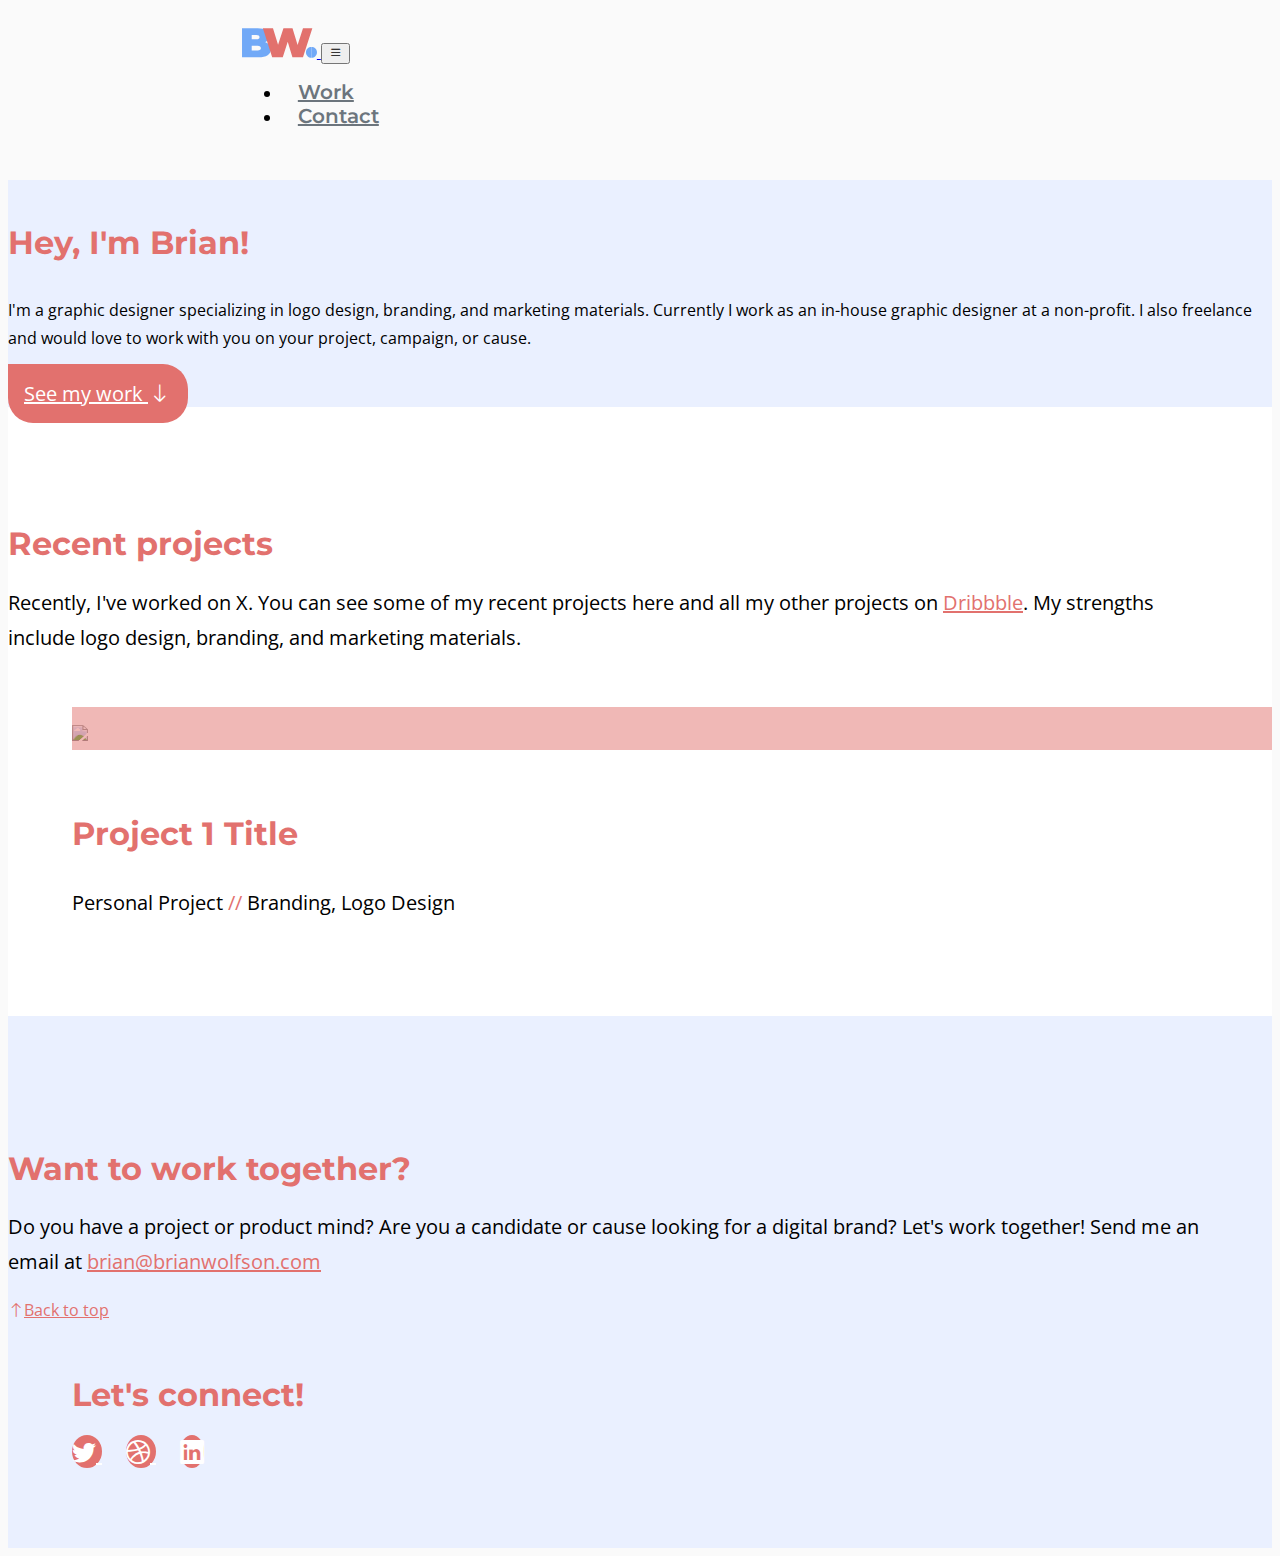
==== newsite/index.html @ c96e3b71 "1" ====
<!DOCTYPE html>
<html lang="en" dir="ltr">
  <head>
    <meta charset="utf-8">
    <meta name="viewport" content="width=device-width, initial-scale=1">

    <meta name="title" content="Brian Wolfson - Graphic Designer in Washington DC">
    <meta name="description" content="Brian Wolfson is an experienced in-house and freelance graphic designer in Washington DC specializing in political causes and campaigns.">
    <meta name="keywords" content="graphic design, political, washington dc, D.C., washington, graphic, design, progressive, communications, political communications">
    <meta name="robots" content="index, follow">
    <meta http-equiv="Content-Type" content="text/html; charset=utf-8">
    <meta name="language" content="English">

    <link rel="preconnect" href="https://fonts.googleapis.com">
    <link rel="preconnect" href="https://fonts.gstatic.com" crossorigin>
    <link href="https://fonts.googleapis.com/css2?family=Open+Sans&family=Montserrat:wght@600;700&display=swap" rel="stylesheet">

    <link href="https://cdn.jsdelivr.net/npm/bootstrap@5.1.3/dist/css/bootstrap.min.css" rel="stylesheet" integrity="sha384-1BmE4kWBq78iYhFldvKuhfTAU6auU8tT94WrHftjDbrCEXSU1oBoqyl2QvZ6jIW3" crossorigin="anonymous">
    <link rel="stylesheet" href="https://cdn.jsdelivr.net/npm/bootstrap-icons@1.7.2/font/bootstrap-icons.css">

    <link rel="icon" href="assets/img/favicon.png" type="image/x-icon"/>

    <link rel="stylesheet" href="assets/style.css">

    <title>Brian Wolfson &bull; Graphic Designer in Washington DC</title>

  </head>
  <body>

    <div id="top"></div>

    <nav class="navbar fixed-top navbar-expand-lg mx-auto">
      <div class="container-fluid">
        <a class="navbar-brand" href="#">
            <svg version="1.1" xmlns="http://www.w3.org/2000/svg" xmlns:xlink="http://www.w3.org/1999/xlink" x="0px" y="0px" width="75px"
            	viewBox="0 0 438.2 173.9" style="enable-background:new 0 0 438.2 173.9;" xml:space="preserve">
            <style type="text/css">
            	.st0{fill:#71A9F7;}
            	.st1{fill:#E2716D;}
            	.st2{fill:#CACAC0;}
            </style>
            <defs>
            </defs>
            <g>
            	<path class="st0" d="M0,171.5V0.8h91.2c23.6,0,41,4.2,52.2,12.6c11.2,8.4,16.8,19.1,16.8,32.1c0,8.6-2.4,16.3-7.2,23
            		s-11.7,12.1-20.8,16c-9.1,3.9-20.3,5.9-33.6,5.9l4.9-13.2c13.3,0,24.8,1.9,34.5,5.6c9.7,3.7,17.1,9.1,22.4,16.2
            		c5.3,7.1,7.9,15.6,7.9,25.5c0,14.8-6.1,26.3-18.4,34.6c-12.3,8.3-30.2,12.4-53.8,12.4H0z M56.6,131.2h34.6c6.3,0,11.1-1.1,14.3-3.4
            		c3.2-2.3,4.8-5.6,4.8-10c0-4.4-1.6-7.7-4.8-10c-3.2-2.3-7.9-3.4-14.3-3.4H52.7v-38h30.7c6.5,0,11.3-1.1,14.3-3.3
            		c3-2.2,4.5-5.3,4.5-9.4c0-4.2-1.5-7.4-4.5-9.5c-3-2.1-7.8-3.2-14.3-3.2H56.6V131.2z"/>
            	<path class="st1" d="M176.4,171.5L121.8,0.8H181l44.1,144.1h-29.7L242.2,0.8h52.9l43.6,144.1h-28.5L356.4,0.8H411l-54.6,170.7
            		h-61.7l-35.6-118h16.6l-37.5,118H176.4z"/>
            	<path class="st0" d="M406,173.9c-9.1,0-16.7-3-22.9-8.9c-6.2-5.9-9.3-13.5-9.3-22.8c0-9.4,3.1-17,9.3-22.7
            		c6.2-5.7,13.8-8.5,22.9-8.5"/>
            	<path class="st0" d="M406,111c9.1,0,16.7,2.8,22.9,8.5c6.2,5.7,9.3,13.3,9.3,22.7c0,9.3-3.1,16.9-9.3,22.8
            		c-6.2,5.9-13.8,8.9-22.9,8.9"/>
            	<path class="st2" d="M120.4,0"/>
            </g>
            </svg>
        </a>
        <button class="navbar-toggler" type="button" data-bs-toggle="collapse" data-bs-target="#navbarSupportedContent" aria-controls="navbarSupportedContent" aria-expanded="false" aria-label="Toggle navigation">
          <i class="bi bi-list"></i>
        </button>
        <div class="collapse navbar-collapse" id="navbarSupportedContent">
          <ul class="navbar-nav ms-auto mb-2 mb-lg-0">
            <li class="nav-item">
              <a class="nav-link" href="#work">Work</a>
            </li>
            <li class="nav-item">
              <a class="nav-link" href="#contact">Contact</a>
            </li>
          </ul>
        </div>
      </div>
    </nav>

    <div class="hero-wrapper">
    <div class="container col-xxl-8 px-4 py-5">
      <div class="hero-section row flex-lg-row-reverse align-items-center g-5 py-5">
        <div class="col-sm-6">
          <img src="assets/img/headshot.png" class="d-block mx-lg-auto img-fluid" alt="" loading="lazy">
        </div>
        <div class="col-sm-6">
          <h1 style="color: #E2716E;" class="display-5 fw-bold lh-1 mb-3">Hey, I'm Brian!</h1>
          <p class="lead">I'm a graphic designer specializing in logo design, branding, and marketing materials. Currently I work as an in-house graphic designer at a non-profit. I also freelance and would love to work with you on your project, campaign, or cause.</p>
          <div class="d-grid gap-2 d-md-flex justify-content-md-start">
            <a type="button" href="#work" class="btn btn-lg px-4 me-md-2 red-button"><span class="button-text">See my work </span><i class="bi bi-arrow-down"></i></a>
          </div>
        </div>
      </div>
      <div id="work"></div>
    </div>
  </div>



    <div class="work-section">
      <div class="container">
        <div class="row">
          <div class="col-sm-6 left-col">
            <h1 style="color: #E2716E;">Recent projects</h1>
            <p>Recently, I've worked on X. You can see some of my recent projects here and all my other projects on <a class="dribbble-inline-link" href="https://dribbble.com/brianwolfson">Dribbble</a>. My strengths include logo design, branding, and marketing materials.<p>
          </div>
          <div class="col-sm-6">

            <!-- Content Block -->
            <div class="project-block right-col"><a href="#">
              <div class="image-container">
                <img src="https://loremflickr.com/700/500" class="img-fluid">
                <div class="after"></div>
              </div>
              <h3 class="project-title">Project 1 Title</h3>
              <p class="explainer-text">Personal Project <span style="color: #E2716E;">//</span> Branding, Logo Design</p>
            </a></div>
            <!-- End Content Block -->

          </div>
        </div>
      </div>
    </div>

    <div id="contact" class="contact-section">
      <div class="container">
        <div class="row contact-wrapper">

          <div class="email-wrapper col-sm-6 left-col">
            <h1>Want to work together?</h1>
            <p>Do you have a project or product mind? Are you a candidate or cause looking for a digital brand? Let's work together! Send me an email at <a target="_blank " href="mailto:brian@brianwolfson.com" >brian@brianwolfson.com</a></p>

            <a href="#top"><i class="bi bi-arrow-up"></i>Back to top</a>
          </div>

          <div class="col-sm-6 right-col">

            <h1>Let's connect!</h1>

            <div class="social-button-wrapper">
              <a type="button" target="_blank" href="https://twitter.com/wolfsonbs" class="social-button btn">
                <i class="bi bi-twitter"></i>
              </a>

              <a type="button" target="_blank" href="https://dribbble.com/brianwolfson" class="social-button btn">
                <i class="bi bi-dribbble"></i>
              </a>

              <a type="button" target="_blank" href="https://www.linkedin.com/in/wolfsonb/" class="social-button btn">
                <i class="bi bi-linkedin"></i>
              </a>
            </div>
          </div>
        </div>
      </div>
    </div>

    <script src="assets/script.js"></script>
    <script src="https://cdn.jsdelivr.net/npm/bootstrap@5.1.3/dist/js/bootstrap.bundle.min.js" integrity="sha384-ka7Sk0Gln4gmtz2MlQnikT1wXgYsOg+OMhuP+IlRH9sENBO0LRn5q+8nbTov4+1p" crossorigin="anonymous"></script>
  </body>
</html>
---- newsite/assets/style.css ----
/* Base Styles */

body {
  background-color: rgb(250, 250, 250);
  font-family: 'Open Sans', sans-serif;
}

h1, h2, h3, h4, h5, h6 {
  font-family: 'Montserrat', sans-serif;
  font-weight: 700;
}

:root {
  --main-color: #E2716E;
  --darker-shade: #CB6563;
}

/* Navbar */

.navbar {
  padding: 1.25rem 0;
}

@media (min-width: 996px) {
  .navbar .container-fluid {
    width: 74%;
    margin: auto 18.5%;
  }

  .col-sm-6 {
      padding: 0;
  }
}

nav.fixed-top {
  transition: all 0.2s ease-in;
}

.nav-active {
  background-color: #fff;
  box-shadow: 5px -1px 12px -5px grey;
}

.nav-link {
  color: #6c757d;
  font-size: 1.25rem;
  font-weight: 600;
  padding: 0 1rem;
  font-family: 'Montserrat', sans-serif;
}

.nav-link:hover {
  color: var(--main-color);
}

@media (max-width: 996px) {
  .nav-item, .nav-link {
    padding: .5rem 1rem .5rem;
  }

  .container-fluid {
    padding: 0;
  }

  .navbar {
    background-color: #fff;
  }

  .navbar-brand {
    padding: 0 1rem;
  }

  .navbar-nav {
    padding-top: 1rem;
    background-color: #fff;
  }

  .navbar-collapse {
    z-index: -1;
  }

  .navbar-toggler {
    font-size: 2rem;
    padding-right: 1rem;
    color: var(--main-color);
  }
}

/* Hero Section */

.hero-wrapper {
  background-color: rgb(234, 240, 255);
}

.hero-section {
  margin-top: 1rem;
}

.hero-section p {
  line-height: 1.75;
  padding: 0.75rem 0;
}

.red-button {
  background-color: var(--main-color);
  border-radius: 0 25px 25px 25px;
  border: 0;
  width: auto;
  height: auto;
  padding: 1rem;
  font-size: 1.25rem;
  transition: all 375ms ease;
}

.red-button {
  color: #fff;
}

.red-button i {
  color: #fff;
  padding: 0.125rem;
}

.red-button:hover {
  background-color: var(--darker-shade);
  outline: none !important;
  box-shadow: none;
  color: #fff; !important!;
}

.red-button:visited, .red-button:active {
  outline: none !important;
  box-shadow: none;
}

/* About Section */

.work-section {
  background-color: #fff;
  padding: 6rem 0;
}

.dribbble-inline-link {
  color: var(--main-color);
  text-decoration: underline;
}

.dribbble-inline-link:hover {
  color: var(--darker-shade);
}

.work-section p {
  font-size: 1.25rem;
  line-height: 1.75;
}

.explainer-text {
  margin-bottom: 0;
}

.project-block, .contact-section h1, h2, h3, h4, h5, h6 {
  padding: 2rem 0 0;
  font-size: 2rem;
  color: var(--main-color);
  transition: all 0.2s ease-in-out;
}

.project-block:not(:first-child) {
  padding-top: 3rem;
}

.project-block a {
  color: #000;
  text-decoration: none;
}

.project-block h3:hover {
  color: var(--darker-shade);
}

.image-container {
    position: relative;
}
.image-container .after {
  position: absolute;
  top: 0;
  left: 0;
  width: 100%;
  height: 100%;
  display: none;
  color: #FFF;
  background: #E2716E;
  opacity: 0.50;
  display: block;
  transition: all 0.2s ease-in-out;
}
.image-container:hover .after {
  opacity: 0;
}

/* Contact Section */

.contact-section {
  background-color: rgb(234, 240, 255);
  padding: 5rem 0;
}

.contact-section p {
  font-size: 1.25rem;
  line-height: 1.75;
}

@media (min-width: 996px) {
  .left-col {
    padding-right: 4rem;
  }

  .right-col {
    padding-left: 4rem;
  }
}

.contact-section .email-wrapper a {
  color: var(--main-color);
}

.contact-section .email-wrapper a:hover {
  color: var(--darker-shade);
  text-decoration: underline;
}

.social-button {
  background-color: var(--main-color);
  transition: all 0.2s ease-in-out;
  color: #fff;
  font-size: 1.5rem;
  border-radius: 50%;
  border: 0;
  margin: 1rem 1.5rem 0 0;
}

.social-button:hover {
  background-color: var(--darker-shade);
  color: #fff;
}
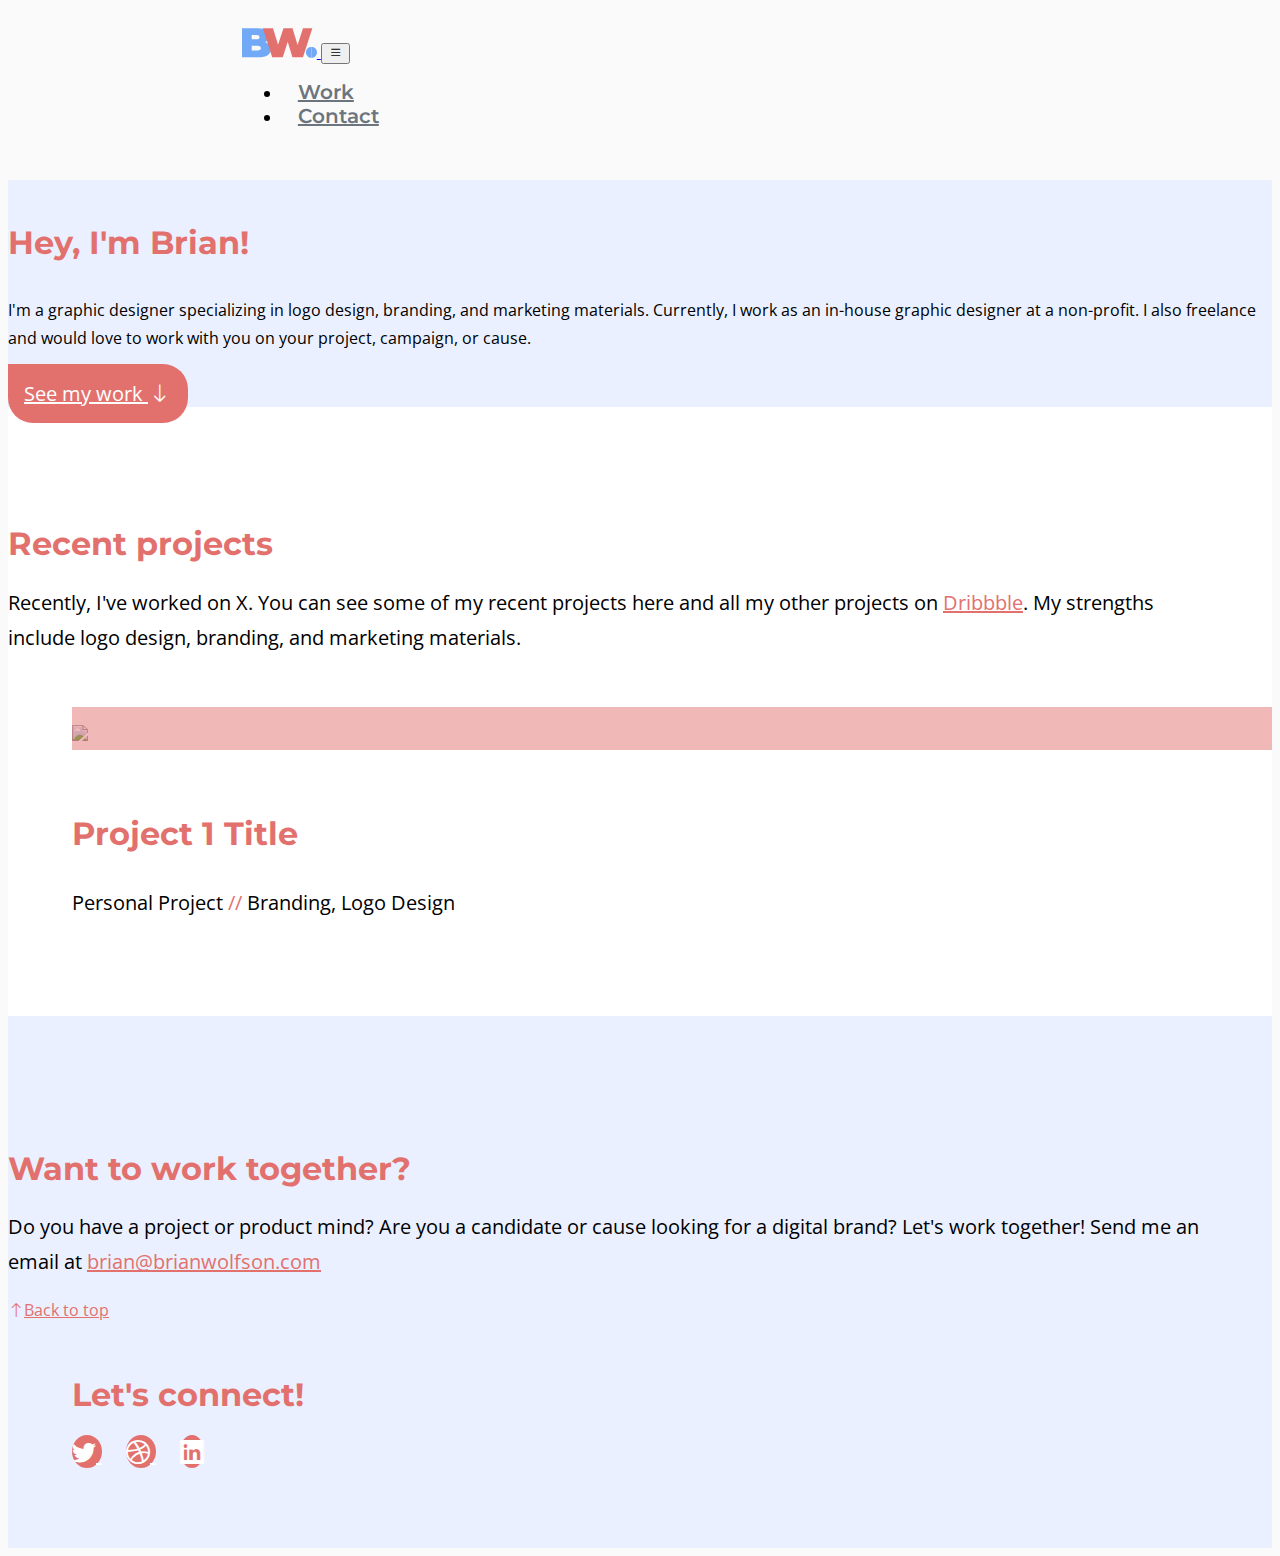
==== commit 2817dc56: "b1" ====
--- a/newsite/index.html
+++ b/newsite/index.html
@@ -81,7 +81,7 @@
         </div>
         <div class="col-sm-6">
           <h1 style="color: #E2716E;" class="display-5 fw-bold lh-1 mb-3">Hey, I'm Brian!</h1>
-          <p class="lead">I'm a graphic designer specializing in logo design, branding, and marketing materials. Currently I work as an in-house graphic designer at a non-profit. I also freelance and would love to work with you on your project, campaign, or cause.</p>
+          <p class="lead">I'm a graphic designer specializing in logo design, branding, and marketing materials. Currently, I work as an in-house graphic designer at a non-profit. I also freelance and would love to work with you on your project, campaign, or cause.</p>
           <div class="d-grid gap-2 d-md-flex justify-content-md-start">
             <a type="button" href="#work" class="btn btn-lg px-4 me-md-2 red-button"><span class="button-text">See my work </span><i class="bi bi-arrow-down"></i></a>
           </div>
--- a/newsite/assets/style.css
+++ b/newsite/assets/style.css
@@ -3,6 +3,7 @@
 body {
   background-color: rgb(250, 250, 250);
   font-family: 'Open Sans', sans-serif;
+  webkit-appearance: none;
 }
 
 h1, h2, h3, h4, h5, h6 {
@@ -104,6 +105,7 @@
 .red-button {
   background-color: var(--main-color);
   border-radius: 0 25px 25px 25px;
+  -webkit-border-radius: 0 25px 25px 25px;
   border: 0;
   width: auto;
   height: auto;
@@ -235,6 +237,7 @@
   color: #fff;
   font-size: 1.5rem;
   border-radius: 50%;
+  -webkit-border-radius: 50%;
   border: 0;
   margin: 1rem 1.5rem 0 0;
 }
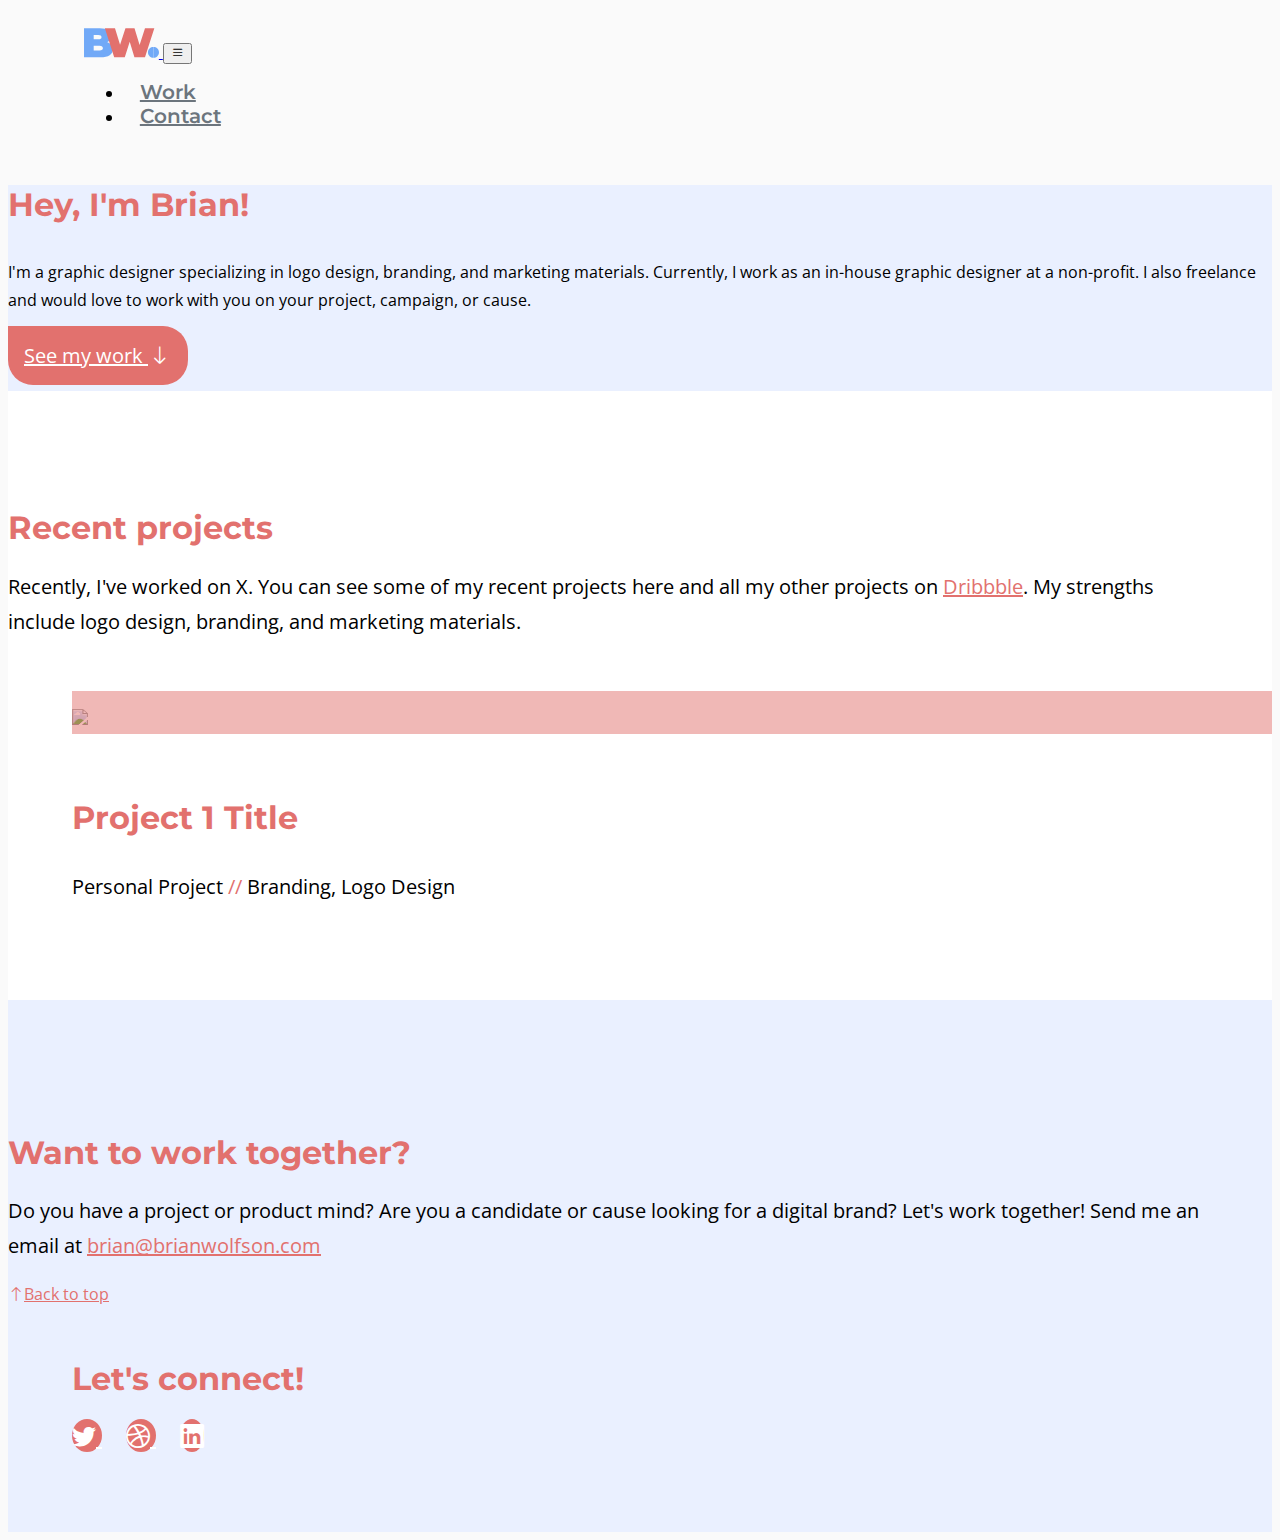
==== commit 4424efb4: "1" ====
--- a/newsite/index.html
+++ b/newsite/index.html
@@ -74,17 +74,17 @@
     </nav>
 
     <div class="hero-wrapper">
-    <div class="container col-xxl-8 px-4 py-5">
-      <div class="hero-section row flex-lg-row-reverse align-items-center g-5 py-5">
-        <div class="col-sm-6">
-          <img src="assets/img/headshot.png" class="d-block mx-lg-auto img-fluid" alt="" loading="lazy">
-        </div>
+    <div class="container px-4 py-5">
+      <div class="hero-section row align-items-center g-5 py-5">
         <div class="col-sm-6">
           <h1 style="color: #E2716E;" class="display-5 fw-bold lh-1 mb-3">Hey, I'm Brian!</h1>
           <p class="lead">I'm a graphic designer specializing in logo design, branding, and marketing materials. Currently, I work as an in-house graphic designer at a non-profit. I also freelance and would love to work with you on your project, campaign, or cause.</p>
           <div class="d-grid gap-2 d-md-flex justify-content-md-start">
             <a type="button" href="#work" class="btn btn-lg px-4 me-md-2 red-button"><span class="button-text">See my work </span><i class="bi bi-arrow-down"></i></a>
           </div>
+        </div>
+        <div class="col-sm-6">
+          <img src="assets/img/headshot.png" class="d-block mx-lg-auto img-fluid" alt="" loading="lazy">
         </div>
       </div>
       <div id="work"></div>
--- a/newsite/assets/style.css
+++ b/newsite/assets/style.css
@@ -3,7 +3,6 @@
 body {
   background-color: rgb(250, 250, 250);
   font-family: 'Open Sans', sans-serif;
-  webkit-appearance: none;
 }
 
 h1, h2, h3, h4, h5, h6 {
@@ -24,12 +23,19 @@
 
 @media (min-width: 996px) {
   .navbar .container-fluid {
-    width: 74%;
-    margin: auto 18.5%;
+    width: 88%;
+    margin: auto 6%;
   }
 
   .col-sm-6 {
       padding: 0;
+  }
+}
+
+@media (min-width: 1921px) {
+  .navbar .container-fluid {
+    width: 66%;
+    margin: auto 17%;
   }
 }
 
@@ -112,6 +118,7 @@
   padding: 1rem;
   font-size: 1.25rem;
   transition: all 375ms ease;
+  -webkit-appearance: none;
 }
 
 .red-button {
@@ -240,6 +247,7 @@
   -webkit-border-radius: 50%;
   border: 0;
   margin: 1rem 1.5rem 0 0;
+  -webkit-appearance: none;
 }
 
 .social-button:hover {
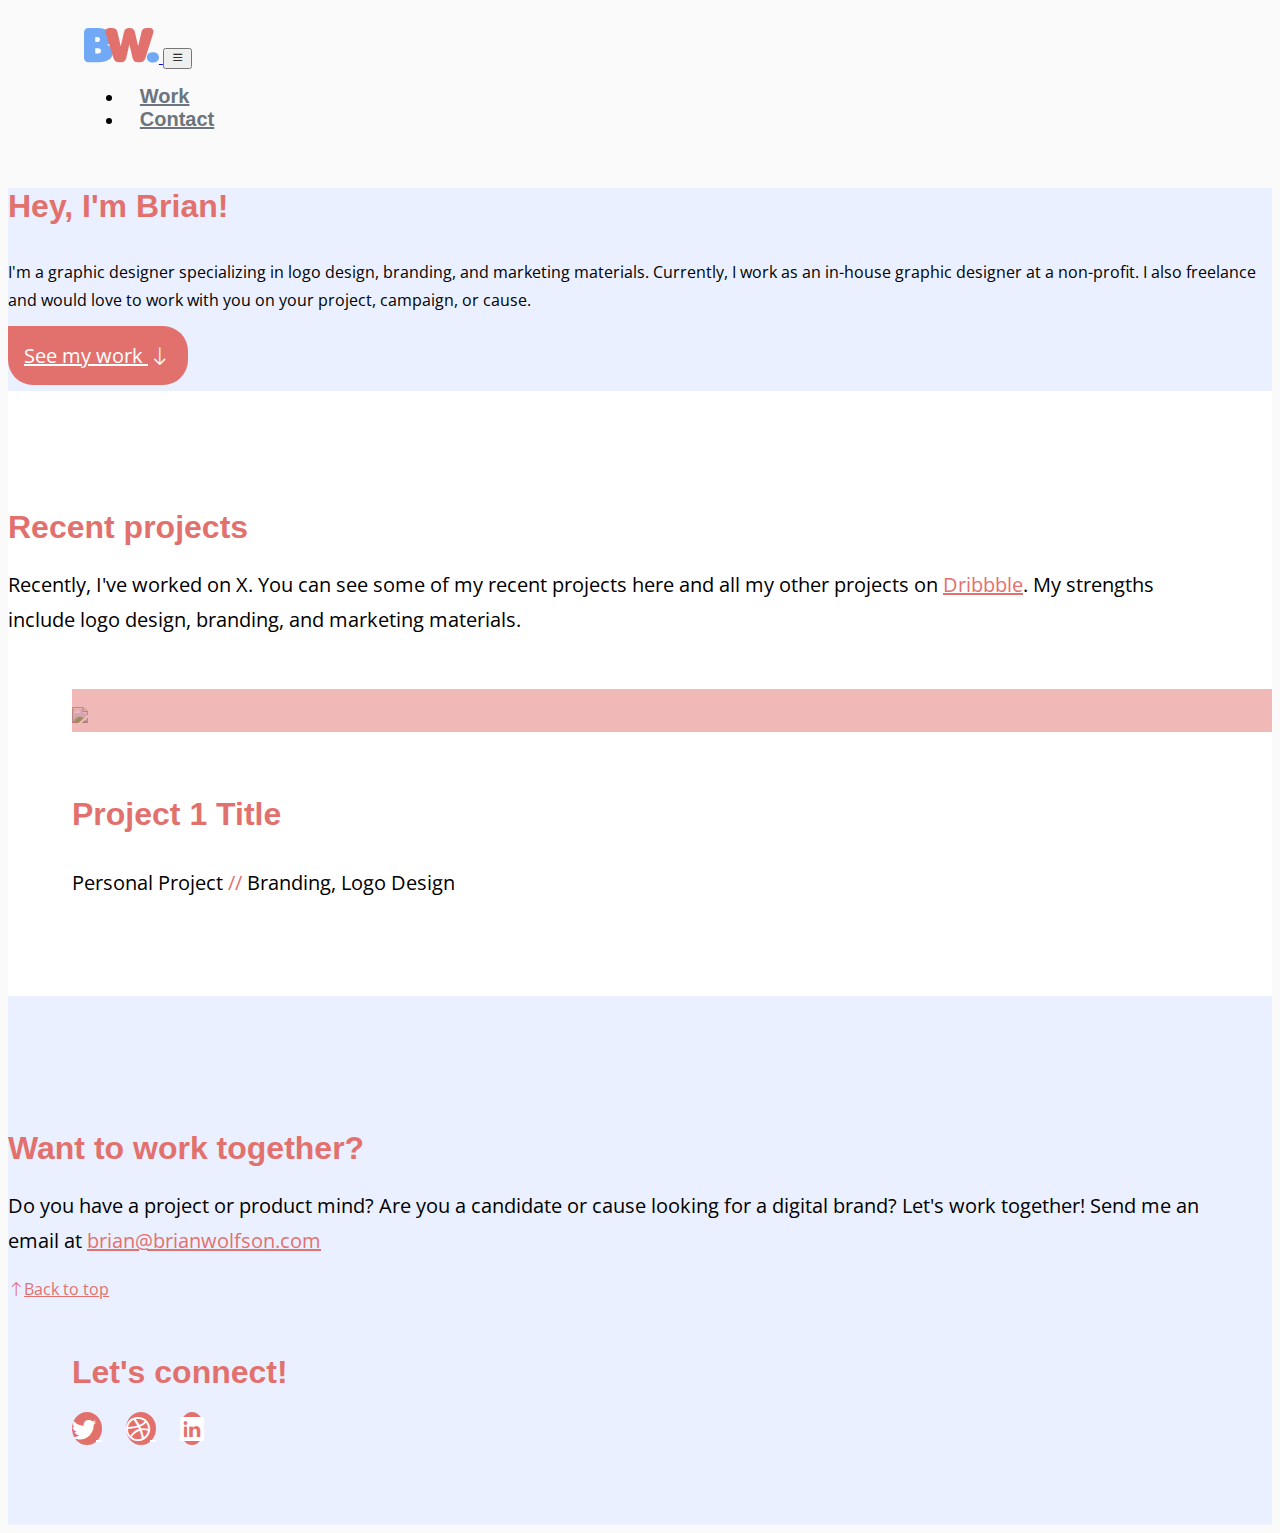
==== commit 66d42c02: "1" ====
--- a/newsite/index.html
+++ b/newsite/index.html
@@ -13,6 +13,7 @@
 
     <link rel="preconnect" href="https://fonts.googleapis.com">
     <link rel="preconnect" href="https://fonts.gstatic.com" crossorigin>
+    <link rel="stylesheet" href="https://use.typekit.net/ako4sbf.css">
     <link href="https://fonts.googleapis.com/css2?family=Open+Sans&family=Montserrat:wght@600;700&display=swap" rel="stylesheet">
 
     <link href="https://cdn.jsdelivr.net/npm/bootstrap@5.1.3/dist/css/bootstrap.min.css" rel="stylesheet" integrity="sha384-1BmE4kWBq78iYhFldvKuhfTAU6auU8tT94WrHftjDbrCEXSU1oBoqyl2QvZ6jIW3" crossorigin="anonymous">
@@ -32,30 +33,7 @@
     <nav class="navbar fixed-top navbar-expand-lg mx-auto">
       <div class="container-fluid">
         <a class="navbar-brand" href="#">
-            <svg version="1.1" xmlns="http://www.w3.org/2000/svg" xmlns:xlink="http://www.w3.org/1999/xlink" x="0px" y="0px" width="75px"
-            	viewBox="0 0 438.2 173.9" style="enable-background:new 0 0 438.2 173.9;" xml:space="preserve">
-            <style type="text/css">
-            	.st0{fill:#71A9F7;}
-            	.st1{fill:#E2716D;}
-            	.st2{fill:#CACAC0;}
-            </style>
-            <defs>
-            </defs>
-            <g>
-            	<path class="st0" d="M0,171.5V0.8h91.2c23.6,0,41,4.2,52.2,12.6c11.2,8.4,16.8,19.1,16.8,32.1c0,8.6-2.4,16.3-7.2,23
-            		s-11.7,12.1-20.8,16c-9.1,3.9-20.3,5.9-33.6,5.9l4.9-13.2c13.3,0,24.8,1.9,34.5,5.6c9.7,3.7,17.1,9.1,22.4,16.2
-            		c5.3,7.1,7.9,15.6,7.9,25.5c0,14.8-6.1,26.3-18.4,34.6c-12.3,8.3-30.2,12.4-53.8,12.4H0z M56.6,131.2h34.6c6.3,0,11.1-1.1,14.3-3.4
-            		c3.2-2.3,4.8-5.6,4.8-10c0-4.4-1.6-7.7-4.8-10c-3.2-2.3-7.9-3.4-14.3-3.4H52.7v-38h30.7c6.5,0,11.3-1.1,14.3-3.3
-            		c3-2.2,4.5-5.3,4.5-9.4c0-4.2-1.5-7.4-4.5-9.5c-3-2.1-7.8-3.2-14.3-3.2H56.6V131.2z"/>
-            	<path class="st1" d="M176.4,171.5L121.8,0.8H181l44.1,144.1h-29.7L242.2,0.8h52.9l43.6,144.1h-28.5L356.4,0.8H411l-54.6,170.7
-            		h-61.7l-35.6-118h16.6l-37.5,118H176.4z"/>
-            	<path class="st0" d="M406,173.9c-9.1,0-16.7-3-22.9-8.9c-6.2-5.9-9.3-13.5-9.3-22.8c0-9.4,3.1-17,9.3-22.7
-            		c6.2-5.7,13.8-8.5,22.9-8.5"/>
-            	<path class="st0" d="M406,111c9.1,0,16.7,2.8,22.9,8.5c6.2,5.7,9.3,13.3,9.3,22.7c0,9.3-3.1,16.9-9.3,22.8
-            		c-6.2,5.9-13.8,8.9-22.9,8.9"/>
-            	<path class="st2" d="M120.4,0"/>
-            </g>
-            </svg>
+            <svg id="Layer_1"  x="0px" y="0px" width="75px" data-name="Layer 1" xmlns="http://www.w3.org/2000/svg" viewBox="0 0 468.4 215.77"><defs><style>.cls-1{fill:#71a9f7;}.cls-2{fill:#e2716d;}</style></defs><path class="cls-1" d="M21.65-51.3V-206.21c0-19.22,10.35-29.56,29.56-29.56h52.92c72.72,0,91.35,32.22,91.35,60,0,26.31-17.15,42.27-29.86,46.41,12.71,4.44,35.18,19.81,35.18,47,0,27.79-15.67,60.6-92.24,60.6H51.21C32-21.74,21.65-32.09,21.65-51.3ZM105-148.86c13.89,0,17.14-7.68,17.14-16.26S118-180.2,105-180.2H91.71v31.34Zm5,72.13c14.49,0,18-7.39,18-16s-3.54-16.26-18-16.26H91.71v32.22Z" transform="translate(-21.65 235.77)"/><path class="cls-1" d="M414.37-52.52C414.37-74.1,430-85,452.21-85c20.1,0,37.84,10.93,37.84,32.51,0,21.88-17.74,32.52-37.84,32.52C430-20,414.37-30.64,414.37-52.52Z" transform="translate(-21.65 235.77)"/><path class="cls-2" d="M205.9-46.28,157.42-202.37c-6.21-20.39,3.54-33.4,24.83-33.4h15.67c17.74,0,28.67,8.57,32.52,25.72l20.39,88.39L271.23-210c3.85-17.15,14.78-25.72,32.52-25.72H307c17.74,0,28.68,8.87,32.52,26l20.1,88.1L380.32-210c4.14-17.15,14.78-25.72,32.51-25.72h16c21.28,0,31.33,12.71,24.83,33.4L404.85-46.28c-5,16.56-16.26,24.54-33.4,24.54h-13.9c-17.73,0-28.67-8.57-32.51-26l-19.81-86.32L285.42-47.76c-3.84,17.45-14.78,26-32.52,26H239.31C222.16-21.74,210.93-29.72,205.9-46.28Z" transform="translate(-21.65 235.77)"/></svg>
         </a>
         <button class="navbar-toggler" type="button" data-bs-toggle="collapse" data-bs-target="#navbarSupportedContent" aria-controls="navbarSupportedContent" aria-expanded="false" aria-label="Toggle navigation">
           <i class="bi bi-list"></i>
--- a/newsite/assets/style.css
+++ b/newsite/assets/style.css
@@ -6,7 +6,7 @@
 }
 
 h1, h2, h3, h4, h5, h6 {
-  font-family: 'Montserrat', sans-serif;
+  font-family: 'urbane-rounded', sans-serif;
   font-weight: 700;
 }
 
@@ -53,7 +53,7 @@
   font-size: 1.25rem;
   font-weight: 600;
   padding: 0 1rem;
-  font-family: 'Montserrat', sans-serif;
+  font-family: 'urbane-rounded', sans-serif;
 }
 
 .nav-link:hover {
